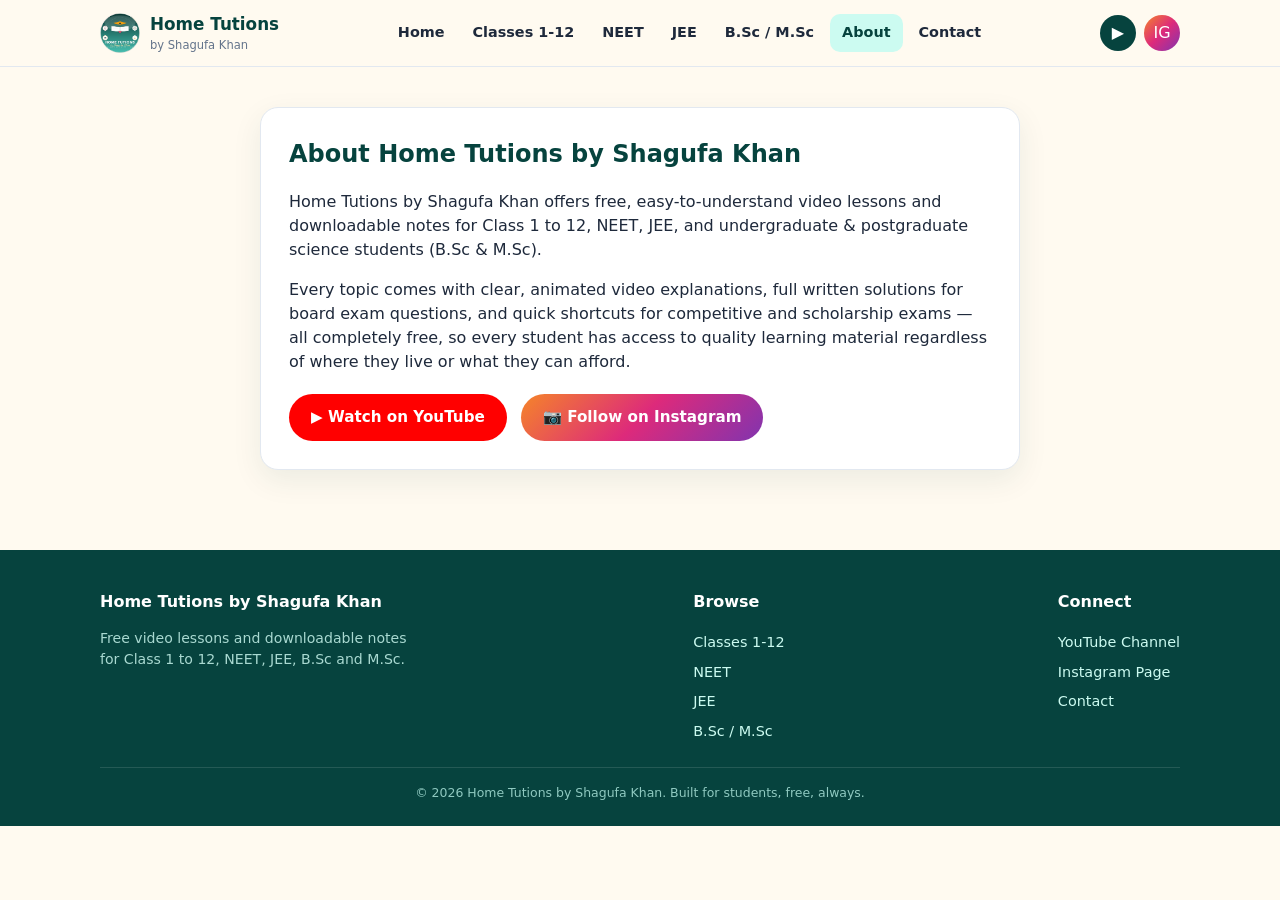
==== about.html @ 34f7634b "Add files via upload" ====
<!doctype html>
<html lang="en">
<head>
<meta charset="utf-8">
<meta name="viewport" content="width=device-width, initial-scale=1">
<title>About — Home Tutions by Shagufa Khan</title>
<link rel="icon" href="assets/img/favicon.png">
<link rel="stylesheet" href="assets/css/style.css">
</head>
<body>

<header class="site-header"><div id="site-header"></div></header>

<section class="section container" style="max-width:760px;">
  <div class="card">
    <h2 style="margin-top:0;color:var(--teal-dark);">About Home Tutions by Shagufa Khan</h2>
    <p>
      Home Tutions by Shagufa Khan offers free, easy-to-understand video lessons and downloadable
      notes for Class 1 to 12, NEET, JEE, and undergraduate &amp; postgraduate science students
      (B.Sc &amp; M.Sc).
    </p>
    <p>
      Every topic comes with clear, animated video explanations, full written solutions for board
      exam questions, and quick shortcuts for competitive and scholarship exams — all completely
      free, so every student has access to quality learning material regardless of where they live
      or what they can afford.
    </p>
    <div class="cta-row" style="justify-content:flex-start;margin-top:20px;">
      <a class="btn btn-youtube" href="#" id="ytBtn" target="_blank" rel="noopener">▶ Watch on YouTube</a>
      <a class="btn btn-insta" href="#" id="igBtn" target="_blank" rel="noopener">📷 Follow on Instagram</a>
    </div>
  </div>
</section>

<footer><div id="site-footer"></div></footer>

<script src="assets/js/config.js"></script>
<script src="assets/js/layout.js"></script>
<script>
  renderLayout("About");
  document.getElementById("ytBtn").href = SITE_CONFIG.youtubeUrl;
  document.getElementById("igBtn").href = SITE_CONFIG.instagramUrl;
</script>
</body>
</html>
---- assets/css/style.css ----
:root {
  --cream: #fffaf0;
  --ink: #1e293b;
  --navy: #0f172a;
  --teal-dark: #06433e;
  --teal: #0f766e;
  --teal-light: #2da094;
  --pale-teal: #ccfbf1;
  --amber: #f59e0b;
  --amber-deep: #c4780a;
  --pale-amber: #fef3c7;
  --pink: #e9637b;
  --pale-pink: #fce2e4;
  --gray: #64748b;
  --light: #e2e8f0;
  --white: #ffffff;
  --radius: 18px;
  --shadow: 0 10px 30px rgba(6, 67, 62, 0.08);
}

* { box-sizing: border-box; }

body {
  margin: 0;
  font-family: "Poppins", "Segoe UI", system-ui, sans-serif;
  background: var(--cream);
  color: var(--ink);
  line-height: 1.5;
}

a { color: inherit; text-decoration: none; }

img { max-width: 100%; display: block; }

.container {
  max-width: 1120px;
  margin: 0 auto;
  padding: 0 20px;
}

/* ---------- header ---------- */
.site-header {
  position: sticky;
  top: 0;
  z-index: 50;
  background: rgba(255, 250, 240, 0.92);
  backdrop-filter: blur(8px);
  border-bottom: 1px solid var(--light);
}

.site-header .bar {
  display: flex;
  align-items: center;
  justify-content: space-between;
  padding: 12px 20px;
  max-width: 1120px;
  margin: 0 auto;
  gap: 16px;
}

.brand {
  display: flex;
  align-items: center;
  gap: 10px;
  font-weight: 700;
  font-size: 1.05rem;
  color: var(--teal-dark);
  flex-shrink: 0;
}

.brand img { width: 40px; height: 40px; border-radius: 50%; }

.brand .sub { display: block; font-weight: 500; font-size: 0.72rem; color: var(--gray); }

nav.main-nav {
  display: flex;
  gap: 4px;
  flex-wrap: wrap;
}

nav.main-nav a {
  padding: 8px 12px;
  border-radius: 10px;
  font-weight: 600;
  font-size: 0.9rem;
  color: var(--ink);
}

nav.main-nav a:hover,
nav.main-nav a.active {
  background: var(--pale-teal);
  color: var(--teal-dark);
}

.header-social {
  display: flex;
  gap: 8px;
  flex-shrink: 0;
}

.icon-btn {
  display: inline-flex;
  align-items: center;
  justify-content: center;
  width: 36px;
  height: 36px;
  border-radius: 50%;
  background: var(--teal-dark);
  color: white;
  font-size: 1rem;
}

.icon-btn.insta { background: linear-gradient(135deg, #f58529, #dd2a7b, #8134af); }

.menu-toggle {
  display: none;
  background: none;
  border: none;
  font-size: 1.5rem;
  color: var(--teal-dark);
  cursor: pointer;
}

@media (max-width: 820px) {
  nav.main-nav { display: none; width: 100%; order: 3; }
  nav.main-nav.open { display: flex; flex-direction: column; }
  .site-header .bar { flex-wrap: wrap; }
  .menu-toggle { display: block; }
}

/* ---------- hero ---------- */
.hero {
  padding: 56px 0 40px;
  text-align: center;
  position: relative;
  overflow: hidden;
}

.hero .blob {
  position: absolute;
  border-radius: 50%;
  filter: blur(2px);
  opacity: 0.55;
  z-index: 0;
}

.hero .content { position: relative; z-index: 1; }

.hero img.logo { width: 110px; height: 110px; margin: 0 auto 18px; border-radius: 50%; box-shadow: var(--shadow); }

.hero h1 { font-size: clamp(1.8rem, 4vw, 2.6rem); margin: 0 0 8px; color: var(--teal-dark); }

.hero p.tagline { font-size: 1.05rem; color: var(--gray); max-width: 560px; margin: 0 auto 26px; }

.search-bar {
  max-width: 520px;
  margin: 0 auto 26px;
  display: flex;
  background: white;
  border-radius: 999px;
  box-shadow: var(--shadow);
  padding: 6px;
}

.search-bar input {
  flex: 1;
  border: none;
  outline: none;
  background: transparent;
  padding: 10px 16px;
  font-size: 0.95rem;
  font-family: inherit;
}

.search-bar button {
  border: none;
  background: var(--teal);
  color: white;
  border-radius: 999px;
  padding: 10px 22px;
  font-weight: 600;
  cursor: pointer;
  font-family: inherit;
}

.cta-row { display: flex; gap: 14px; justify-content: center; flex-wrap: wrap; }

.btn {
  display: inline-flex;
  align-items: center;
  gap: 8px;
  padding: 12px 22px;
  border-radius: 999px;
  font-weight: 700;
  font-size: 0.95rem;
  border: none;
  cursor: pointer;
  font-family: inherit;
}

.btn-youtube { background: #ff0000; color: white; }
.btn-insta { background: linear-gradient(135deg, #f58529, #dd2a7b, #8134af); color: white; }
.btn-teal { background: var(--teal); color: white; }
.btn-outline { background: white; color: var(--teal-dark); border: 2px solid var(--teal); }

/* ---------- section ---------- */
.section { padding: 40px 0; }
.section h2 { font-size: 1.5rem; color: var(--teal-dark); margin-bottom: 18px; }
.section .section-head { display: flex; align-items: baseline; justify-content: space-between; gap: 12px; flex-wrap: wrap; }

/* ---------- level grid ---------- */
.level-grid {
  display: grid;
  grid-template-columns: repeat(auto-fill, minmax(220px, 1fr));
  gap: 16px;
}

.level-card {
  background: white;
  border-radius: var(--radius);
  padding: 22px;
  box-shadow: var(--shadow);
  border: 1px solid var(--light);
  transition: transform 0.15s ease;
}

.level-card:hover { transform: translateY(-3px); }

.level-card .emoji { font-size: 1.8rem; margin-bottom: 8px; display: block; }
.level-card h3 { margin: 0 0 4px; font-size: 1.05rem; color: var(--teal-dark); }
.level-card .count { font-size: 0.85rem; color: var(--gray); }

/* ---------- resource cards ---------- */
.resource-list { display: grid; gap: 14px; }

.resource-card {
  background: white;
  border-radius: var(--radius);
  padding: 18px 20px;
  box-shadow: var(--shadow);
  border: 1px solid var(--light);
  display: flex;
  flex-wrap: wrap;
  align-items: center;
  gap: 14px;
  justify-content: space-between;
}

.resource-main { flex: 1; min-width: 220px; }

.resource-tags { display: flex; gap: 6px; margin-bottom: 6px; flex-wrap: wrap; }

.tag {
  font-size: 0.72rem;
  font-weight: 700;
  padding: 3px 10px;
  border-radius: 999px;
  background: var(--pale-teal);
  color: var(--teal-dark);
  text-transform: uppercase;
  letter-spacing: 0.03em;
}

.tag.subject { background: var(--pale-amber); color: var(--amber-deep); }

.resource-card h3 { margin: 0 0 4px; font-size: 1.05rem; }
.resource-card p { margin: 0; font-size: 0.88rem; color: var(--gray); }
.resource-meta { font-size: 0.78rem; color: var(--gray); margin-top: 6px; }

.resource-actions { display: flex; gap: 8px; flex-shrink: 0; }

.resource-actions .btn { padding: 9px 16px; font-size: 0.85rem; }

/* ---------- filters ---------- */
.filter-row { display: flex; gap: 8px; flex-wrap: wrap; margin-bottom: 20px; }

.chip {
  padding: 7px 16px;
  border-radius: 999px;
  background: white;
  border: 1.5px solid var(--light);
  font-size: 0.85rem;
  font-weight: 600;
  cursor: pointer;
  color: var(--ink);
}

.chip.active { background: var(--teal); border-color: var(--teal); color: white; }

.empty-state {
  text-align: center;
  padding: 50px 20px;
  color: var(--gray);
  background: white;
  border-radius: var(--radius);
  border: 1px dashed var(--light);
}

/* ---------- about / contact ---------- */
.card {
  background: white;
  border-radius: var(--radius);
  padding: 28px;
  box-shadow: var(--shadow);
  border: 1px solid var(--light);
}

.contact-form { display: grid; gap: 14px; max-width: 520px; }

.contact-form label { font-size: 0.85rem; font-weight: 600; color: var(--teal-dark); margin-bottom: 4px; display: block; }

.contact-form input,
.contact-form textarea {
  width: 100%;
  padding: 11px 14px;
  border-radius: 10px;
  border: 1.5px solid var(--light);
  font-family: inherit;
  font-size: 0.95rem;
  outline: none;
}

.contact-form input:focus,
.contact-form textarea:focus { border-color: var(--teal); }

.contact-form button { justify-self: start; }

/* ---------- footer ---------- */
footer {
  background: var(--teal-dark);
  color: var(--pale-teal);
  padding: 40px 0 24px;
  margin-top: 40px;
}

footer .footer-top {
  display: flex;
  flex-wrap: wrap;
  gap: 24px;
  justify-content: space-between;
  margin-bottom: 24px;
}

footer h4 { color: white; margin: 0 0 10px; font-size: 1rem; }
footer a { color: var(--pale-teal); font-size: 0.9rem; }
footer .footer-links { display: flex; flex-direction: column; gap: 8px; }
footer .copyright { font-size: 0.78rem; color: #8fc9c0; border-top: 1px solid rgba(255,255,255,0.12); padding-top: 16px; text-align: center; }

@media (max-width: 600px) {
  .resource-card { flex-direction: column; align-items: stretch; }
  .resource-actions { justify-content: stretch; }
  .resource-actions .btn { flex: 1; justify-content: center; }
}
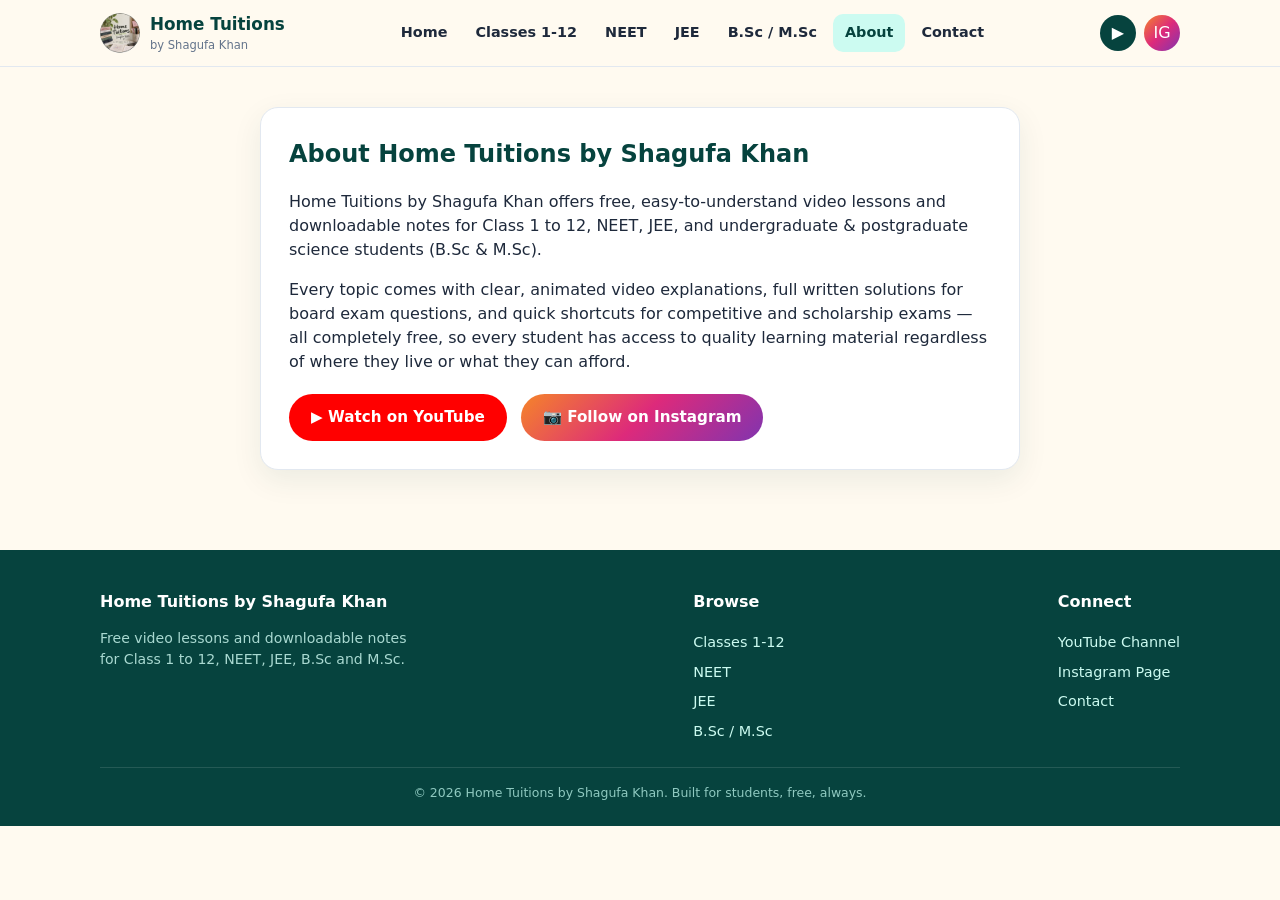
==== commit 290a385f: "Fix Tuitions spelling and update logo" ====
--- a/about.html
+++ b/about.html
@@ -3,7 +3,7 @@
 <head>
 <meta charset="utf-8">
 <meta name="viewport" content="width=device-width, initial-scale=1">
-<title>About — Home Tutions by Shagufa Khan</title>
+<title>About — Home Tuitions by Shagufa Khan</title>
 <link rel="icon" href="assets/img/favicon.png">
 <link rel="stylesheet" href="assets/css/style.css">
 </head>
@@ -13,9 +13,9 @@
 
 <section class="section container" style="max-width:760px;">
   <div class="card">
-    <h2 style="margin-top:0;color:var(--teal-dark);">About Home Tutions by Shagufa Khan</h2>
+    <h2 style="margin-top:0;color:var(--teal-dark);">About Home Tuitions by Shagufa Khan</h2>
     <p>
-      Home Tutions by Shagufa Khan offers free, easy-to-understand video lessons and downloadable
+      Home Tuitions by Shagufa Khan offers free, easy-to-understand video lessons and downloadable
       notes for Class 1 to 12, NEET, JEE, and undergraduate &amp; postgraduate science students
       (B.Sc &amp; M.Sc).
     </p>
